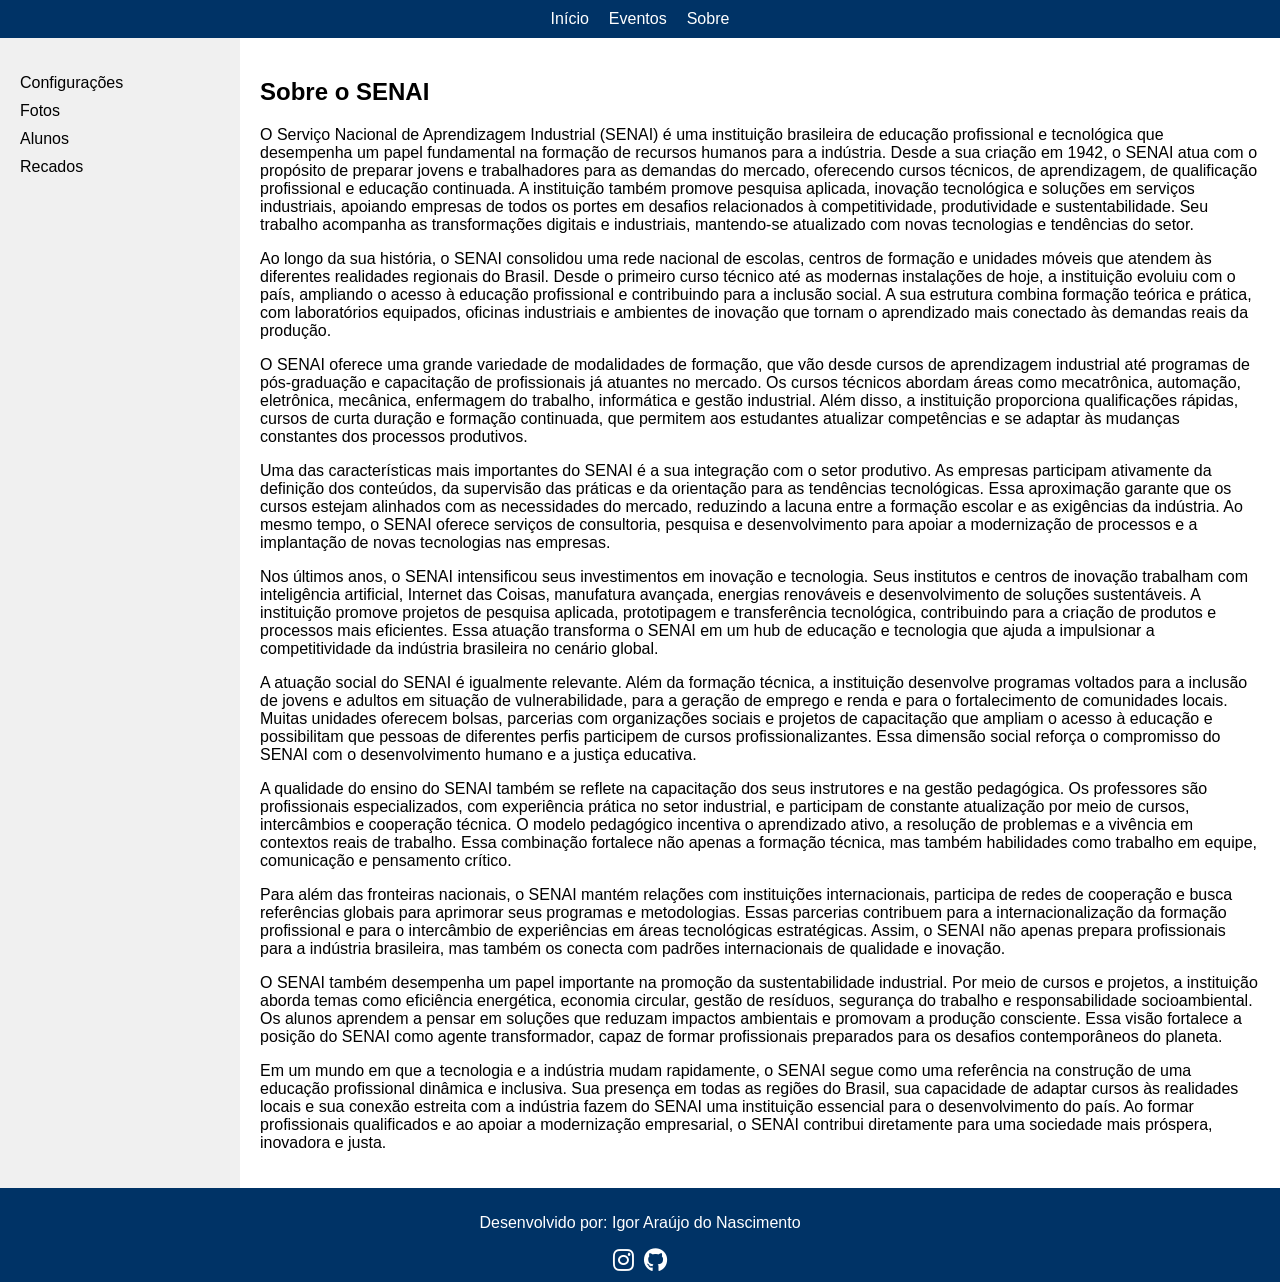
==== index.html @ a3f8551a "criando html" ====
<!DOCTYPE html>
<html lang="pt-br">
<head>
    <meta charset="UTF-8">
    <meta name="viewport" content="width=device-width, initial-scale=1.0">
    <title>Página SENAI</title>
    <link rel="stylesheet" href="https://cdnjs.cloudflare.com/ajax/libs/font-awesome/6.0.0-beta3/css/all.min.css">
    <link rel="stylesheet" href="style.css">
</head>
<body>
    <header>
        <nav>
            <ul>
                <li><a href="#inicio">Início</a></li>
                <li><a href="#eventos">Eventos</a></li>
                <li><a href="#sobre">Sobre</a></li>
            </ul>
        </nav>
    </header>
    <div class="container">
        <aside>
            <ul>
                <li>Configurações</li>
                <li>Fotos</li>
                <li>Alunos</li>
                <li>Recados</li>
            </ul>
        </aside>
        <main>
            <h2>Sobre o SENAI</h2>
            <p>O Serviço Nacional de Aprendizagem Industrial (SENAI) é uma instituição brasileira de educação profissional e tecnológica que desempenha um papel fundamental na formação de recursos humanos para a indústria. Desde a sua criação em 1942, o SENAI atua com o propósito de preparar jovens e trabalhadores para as demandas do mercado, oferecendo cursos técnicos, de aprendizagem, de qualificação profissional e educação continuada. A instituição também promove pesquisa aplicada, inovação tecnológica e soluções em serviços industriais, apoiando empresas de todos os portes em desafios relacionados à competitividade, produtividade e sustentabilidade. Seu trabalho acompanha as transformações digitais e industriais, mantendo-se atualizado com novas tecnologias e tendências do setor.</p>
            <p>Ao longo da sua história, o SENAI consolidou uma rede nacional de escolas, centros de formação e unidades móveis que atendem às diferentes realidades regionais do Brasil. Desde o primeiro curso técnico até as modernas instalações de hoje, a instituição evoluiu com o país, ampliando o acesso à educação profissional e contribuindo para a inclusão social. A sua estrutura combina formação teórica e prática, com laboratórios equipados, oficinas industriais e ambientes de inovação que tornam o aprendizado mais conectado às demandas reais da produção.</p>
            <p>O SENAI oferece uma grande variedade de modalidades de formação, que vão desde cursos de aprendizagem industrial até programas de pós-graduação e capacitação de profissionais já atuantes no mercado. Os cursos técnicos abordam áreas como mecatrônica, automação, eletrônica, mecânica, enfermagem do trabalho, informática e gestão industrial. Além disso, a instituição proporciona qualificações rápidas, cursos de curta duração e formação continuada, que permitem aos estudantes atualizar competências e se adaptar às mudanças constantes dos processos produtivos.</p>
            <p>Uma das características mais importantes do SENAI é a sua integração com o setor produtivo. As empresas participam ativamente da definição dos conteúdos, da supervisão das práticas e da orientação para as tendências tecnológicas. Essa aproximação garante que os cursos estejam alinhados com as necessidades do mercado, reduzindo a lacuna entre a formação escolar e as exigências da indústria. Ao mesmo tempo, o SENAI oferece serviços de consultoria, pesquisa e desenvolvimento para apoiar a modernização de processos e a implantação de novas tecnologias nas empresas.</p>
            <p>Nos últimos anos, o SENAI intensificou seus investimentos em inovação e tecnologia. Seus institutos e centros de inovação trabalham com inteligência artificial, Internet das Coisas, manufatura avançada, energias renováveis e desenvolvimento de soluções sustentáveis. A instituição promove projetos de pesquisa aplicada, prototipagem e transferência tecnológica, contribuindo para a criação de produtos e processos mais eficientes. Essa atuação transforma o SENAI em um hub de educação e tecnologia que ajuda a impulsionar a competitividade da indústria brasileira no cenário global.</p>
            <p>A atuação social do SENAI é igualmente relevante. Além da formação técnica, a instituição desenvolve programas voltados para a inclusão de jovens e adultos em situação de vulnerabilidade, para a geração de emprego e renda e para o fortalecimento de comunidades locais. Muitas unidades oferecem bolsas, parcerias com organizações sociais e projetos de capacitação que ampliam o acesso à educação e possibilitam que pessoas de diferentes perfis participem de cursos profissionalizantes. Essa dimensão social reforça o compromisso do SENAI com o desenvolvimento humano e a justiça educativa.</p>
            <p>A qualidade do ensino do SENAI também se reflete na capacitação dos seus instrutores e na gestão pedagógica. Os professores são profissionais especializados, com experiência prática no setor industrial, e participam de constante atualização por meio de cursos, intercâmbios e cooperação técnica. O modelo pedagógico incentiva o aprendizado ativo, a resolução de problemas e a vivência em contextos reais de trabalho. Essa combinação fortalece não apenas a formação técnica, mas também habilidades como trabalho em equipe, comunicação e pensamento crítico.</p>
            <p>Para além das fronteiras nacionais, o SENAI mantém relações com instituições internacionais, participa de redes de cooperação e busca referências globais para aprimorar seus programas e metodologias. Essas parcerias contribuem para a internacionalização da formação profissional e para o intercâmbio de experiências em áreas tecnológicas estratégicas. Assim, o SENAI não apenas prepara profissionais para a indústria brasileira, mas também os conecta com padrões internacionais de qualidade e inovação.</p>
            <p>O SENAI também desempenha um papel importante na promoção da sustentabilidade industrial. Por meio de cursos e projetos, a instituição aborda temas como eficiência energética, economia circular, gestão de resíduos, segurança do trabalho e responsabilidade socioambiental. Os alunos aprendem a pensar em soluções que reduzam impactos ambientais e promovam a produção consciente. Essa visão fortalece a posição do SENAI como agente transformador, capaz de formar profissionais preparados para os desafios contemporâneos do planeta.</p>
            <p>Em um mundo em que a tecnologia e a indústria mudam rapidamente, o SENAI segue como uma referência na construção de uma educação profissional dinâmica e inclusiva. Sua presença em todas as regiões do Brasil, sua capacidade de adaptar cursos às realidades locais e sua conexão estreita com a indústria fazem do SENAI uma instituição essencial para o desenvolvimento do país. Ao formar profissionais qualificados e ao apoiar a modernização empresarial, o SENAI contribui diretamente para uma sociedade mais próspera, inovadora e justa.</p>
        </main>
    </div>
    <footer>
        <p>Desenvolvido por: Igor Araújo do Nascimento</p>
        <div class="social-links">
            <a href="#" class="fab fa-instagram"></a>
            <a href="#" class="fab fa-github"></a>
        </div>
    </footer>
</body>
</html>
---- style.css ----
body {
    font-family: Arial, sans-serif;
    margin: 0;
    padding: 0;
    display: flex;
    flex-direction: column;
    min-height: 100vh;
}

header {
    background-color: #003366;
    color: white;
    padding: 10px 20px;
}

header nav ul {
    list-style: none;
    display: flex;
    gap: 20px;
    margin: 0;
    padding: 0;
    justify-content: center;
}

header nav ul li a {
    color: white;
    text-decoration: none;
}

.container {
    display: flex;
    flex: 1;
}

aside {
    width: 200px;
    background-color: #f0f0f0;
    padding: 20px;
}

aside ul {
    list-style: none;
    padding: 0;
}

aside ul li {
    margin-bottom: 10px;
}

main {
    flex: 1;
    padding: 20px;
}

footer {
    background-color: #003366;
    color: white;
    text-align: center;
    padding: 10px;
}

.social-links {
    display: flex;
    justify-content: center;
    gap: 10px;
    margin-top: 10px;
}

.social-links a {
    color: white;
    font-size: 24px;
    text-decoration: none;
}

.fa-instagram {
    color: #E4405F 
}

.fa-github {
    color: #333 
}
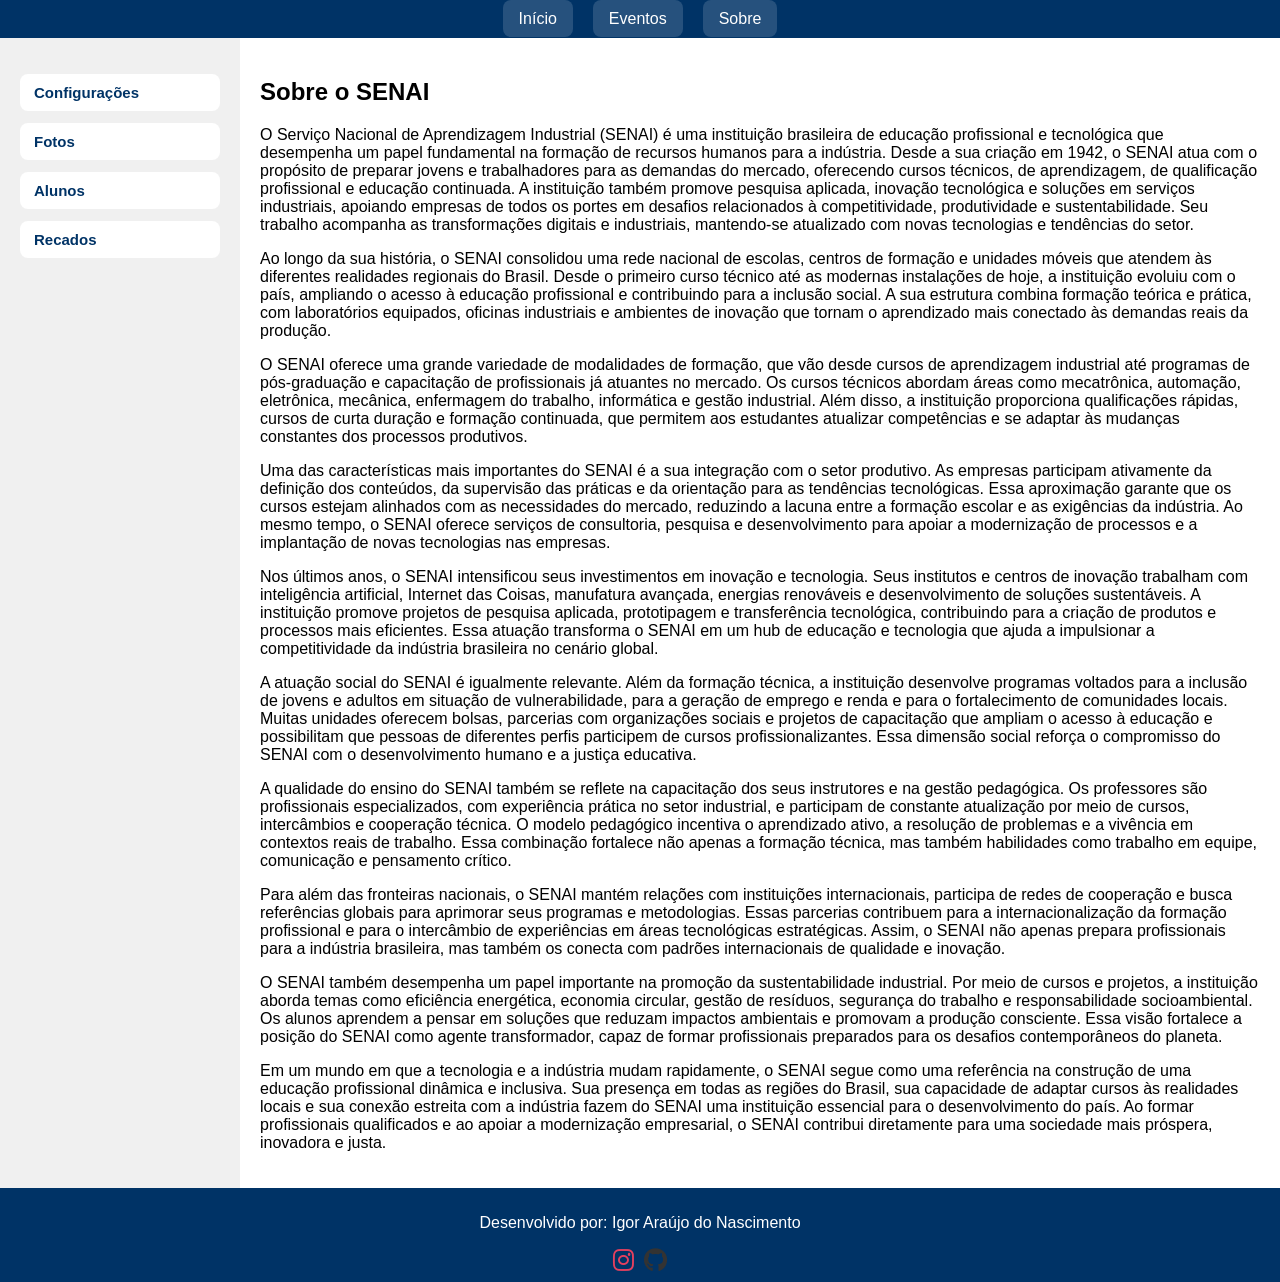
==== commit 2a3eb423: "criando html e css" ====
--- a/index.html
+++ b/index.html
@@ -20,10 +20,10 @@
     <div class="container">
         <aside>
             <ul>
-                <li>Configurações</li>
-                <li>Fotos</li>
-                <li>Alunos</li>
-                <li>Recados</li>
+                <li><button type="button">Configurações</button></li>
+                <li><button type="button">Fotos</button></li>
+                <li><button type="button">Alunos</button></li>
+                <li><button type="button">Recados</button></li>
             </ul>
         </aside>
         <main>
--- a/style.css
+++ b/style.css
@@ -25,6 +25,14 @@
 header nav ul li a {
     color: white;
     text-decoration: none;
+    padding: 10px 16px;
+    background-color: rgba(255, 255, 255, 0.15);
+    border-radius: 8px;
+    transition: background-color 0.2s ease;
+}
+
+header nav ul li a:hover {
+    background-color: rgba(255, 255, 255, 0.3);
 }
 
 .container {
@@ -44,7 +52,27 @@
 }
 
 aside ul li {
-    margin-bottom: 10px;
+    margin-bottom: 12px;
+}
+
+aside ul li button {
+    width: 100%;
+    padding: 10px 14px;
+    border: none;
+    border-radius: 8px;
+    background-color: #ffffff;
+    color: #003366;
+    font-size: 15px;
+    font-weight: 600;
+    cursor: pointer;
+    text-align: left;
+    transition: background-color 0.2s ease, transform 0.2s ease, box-shadow 0.2s ease;
+}
+
+aside ul li button:hover {
+    background-color: #e8f0ff;
+    transform: translateX(2px);
+    box-shadow: 0 4px 10px rgba(0, 0, 0, 0.08);
 }
 
 main {
@@ -73,9 +101,9 @@
 }
 
 .fa-instagram {
-    color: #E4405F 
+    color: #E4405F !important;
 }
 
 .fa-github {
-    color: #333 
+    color: #333 !important;
 }
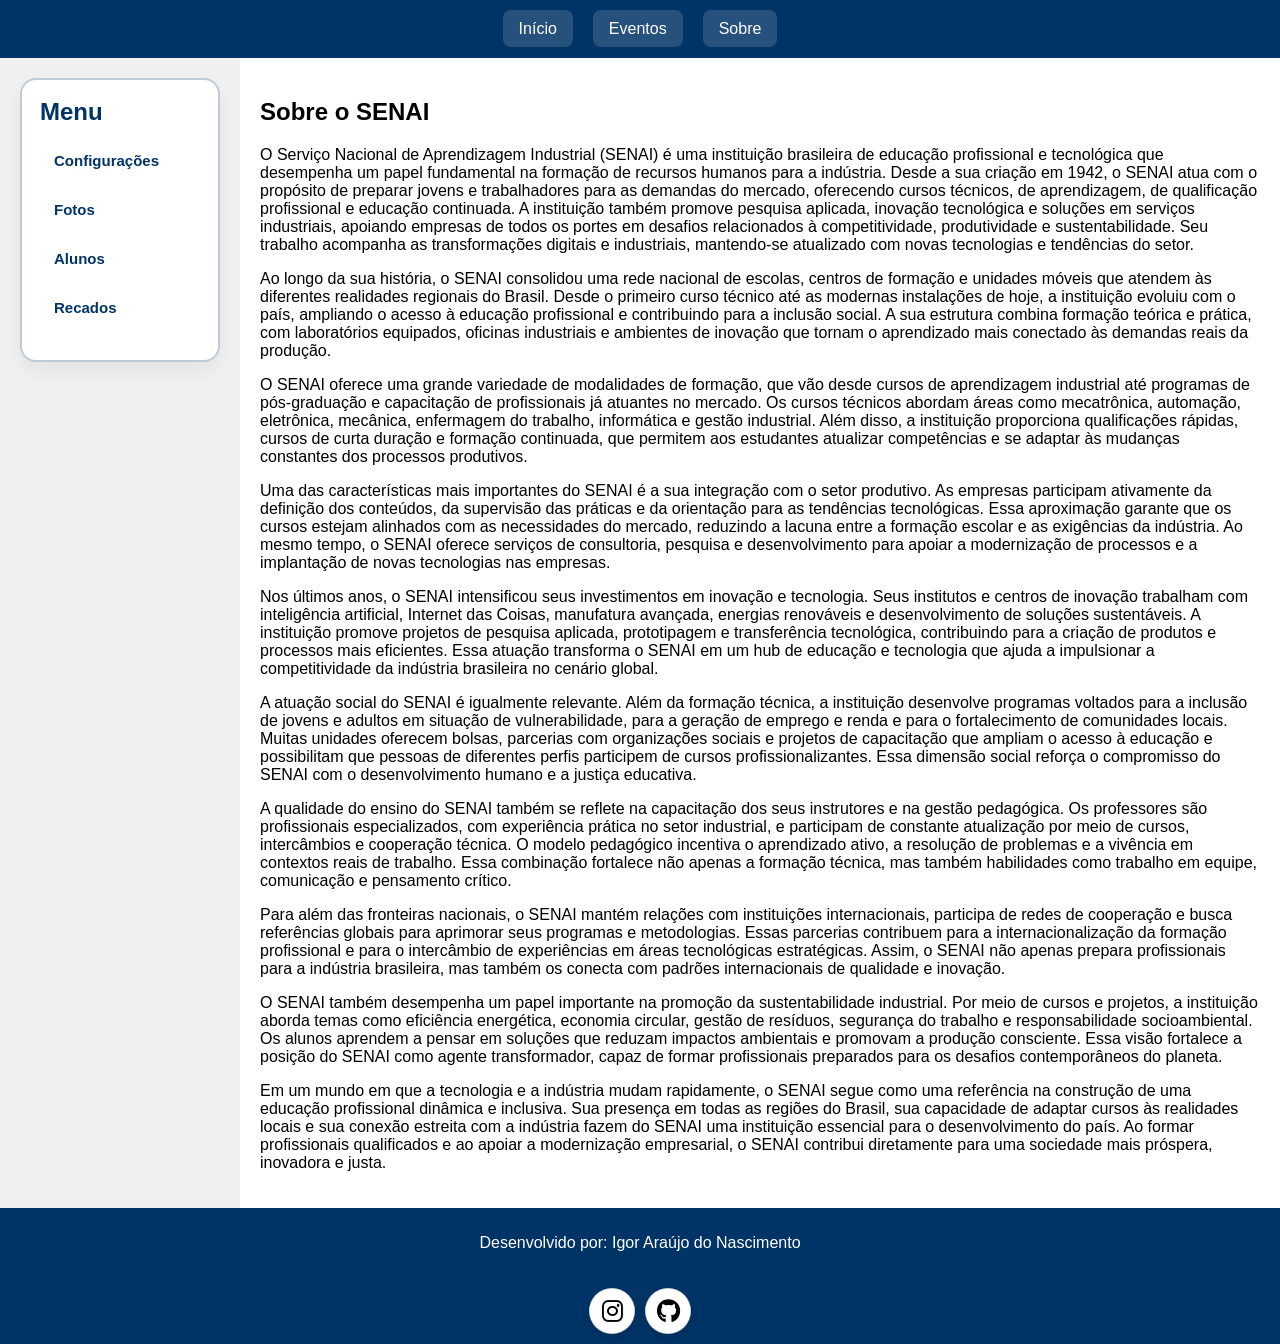
==== commit 1726304f: "html e css" ====
--- a/index.html
+++ b/index.html
@@ -10,8 +10,12 @@
 <body>
     <header>
         <nav>
+            <div class="header-brand">
+                <span class="sistema-text">Sistema</span>
+                <span class="fiep-text">FIEP</span>
+            </div>
             <ul>
-                <li><a href="#inicio">Início</a></li>
+                <li><a href="inicio.html">Início</a></li>
                 <li><a href="#eventos">Eventos</a></li>
                 <li><a href="#sobre">Sobre</a></li>
             </ul>
@@ -19,12 +23,15 @@
     </header>
     <div class="container">
         <aside>
-            <ul>
-                <li><button type="button">Configurações</button></li>
-                <li><button type="button">Fotos</button></li>
-                <li><button type="button">Alunos</button></li>
-                <li><button type="button">Recados</button></li>
-            </ul>
+            <div class="menu-box">
+                <h2>Menu</h2>
+                <ul>
+                    <li><button type="button">Configurações</button></li>
+                    <li><button type="button">Fotos</button></li>
+                    <li><button type="button">Alunos</button></li>
+                    <li><button type="button">Recados</button></li>
+                </ul>
+            </div>
         </aside>
         <main>
             <h2>Sobre o SENAI</h2>
--- a/style.css
+++ b/style.css
@@ -7,10 +7,54 @@
     min-height: 100vh;
 }
 
+@import url('https://fonts.googleapis.com/css2?family=Merriweather:wght@900&display=swap');
+
 header {
     background-color: #003366;
     color: white;
-    padding: 10px 20px;
+    padding: 20px 20px;
+    display: flex;
+    justify-content: center;
+    align-items: center;
+}
+
+header nav {
+    width: 100%;
+    max-width: 1100px;
+    display: flex;
+    justify-content: center;
+    align-items: center;
+    gap: 20px;
+    position: relative;
+}
+
+.header-brand {
+    display: flex;
+    flex-direction: column;
+    line-height: 1.2;
+    position: absolute;
+    left: -380px;
+    font-family: 'Merriweather', serif;
+    font-weight: 900;
+    font-style: italic;
+    color: #ffffff;
+    text-shadow: 0 2px 8px rgba(0, 0, 0, 0.3);
+}
+
+.sistema-text {
+    font-size: 0.55rem;
+    letter-spacing: 0.12em;
+    text-transform: uppercase;
+    opacity: 1;
+    font-weight: 900;
+}
+
+.fiep-text {
+    font-size: 0.95rem;
+    font-weight: 900;
+    letter-spacing: 0.15em;
+    text-transform: uppercase;
+    opacity: 1;
 }
 
 header nav ul {
@@ -44,6 +88,21 @@
     width: 200px;
     background-color: #f0f0f0;
     padding: 20px;
+}
+
+.menu-box {
+    background-color: #ffffff;
+    border: 2px solid rgba(0, 51, 102, 0.25);
+    border-radius: 16px;
+    box-shadow: 0 8px 18px rgba(0, 0, 0, 0.06);
+    padding: 18px;
+    color: #333333;
+}
+
+.menu-box h2 {
+    margin-top: 0;
+    margin-bottom: 16px;
+    color: #003366;
 }
 
 aside ul {
@@ -85,6 +144,146 @@
     color: white;
     text-align: center;
     padding: 10px;
+    display: flex;
+    flex-direction: column;
+    justify-content: center;
+    align-items: center;
+    gap: 10px;
+}
+
+.social-links {
+    display: flex;
+    justify-content: center;
+    gap: 10px;
+    margin-top: 10px;
+}
+
+.social-links a {
+    color: #000000 !important;
+    font-size: 24px;
+    text-decoration: none;
+    background-color: #ffffff;
+    width: 44px;
+    height: 44px;
+    display: inline-flex;
+    align-items: center;
+    justify-content: center;
+    border-radius: 50%;
+    border: 1px solid rgba(0, 0, 0, 0.12);
+    box-shadow: 0 4px 10px rgba(0, 0, 0, 0.12);
+    transition: background-color 0.2s ease, color 0.2s ease, transform 0.2s ease;
+}
+
+.social-links a:hover {
+    background-color: #000000;
+    color: #ffffff !important;
+}
+
+.fa-instagram,
+.fa-github {
+    color: inherit !important;
+}
+
+.inicio-page {
+    display: flex;
+    justify-content: center;
+    align-items: center;
+    padding: 20px;
+}
+
+.hero-card {
+    display: grid;
+    grid-template-columns: 1.2fr 1fr;
+    gap: 24px;
+    width: 100%;
+    max-width: 1100px;
+    background-color: #ffffff;
+    border-radius: 24px;
+    box-shadow: 0 20px 40px rgba(0, 0, 0, 0.08);
+    padding: 30px;
+}
+
+.hero-content h1 {
+    margin-top: 0;
+    color: #003366;
+}
+
+.hero-content p {
+    line-height: 1.8;
+    color: #333333;
+    margin-bottom: 18px;
+}
+
+.hero-image {
+    display: flex;
+    justify-content: center;
+    align-items: center;
+}
+
+.hero-photo {
+    width: 100%;
+    max-width: 420px;
+    min-height: 320px;
+    border-radius: 24px;
+    box-shadow: 0 18px 36px rgba(0, 0, 0, 0.12);
+    object-fit: cover;
+    background-color: #dddddd;
+    display: block;
+}
+
+.photo-top {
+    height: 140px;
+    background: radial-gradient(circle at 30% 20%, rgba(255,255,255,0.25), transparent 45%),
+                radial-gradient(circle at 70% 25%, rgba(255,255,255,0.18), transparent 40%);
+}
+
+.photo-bottom {
+    padding: 18px;
+    display: grid;
+    gap: 14px;
+    grid-template-columns: repeat(2, 1fr);
+    align-items: end;
+}
+
+.worker.block {
+    height: 110px;
+    border-radius: 18px;
+    background: linear-gradient(180deg, #f5f5f5, #dde7ef);
+    box-shadow: inset 0 8px 14px rgba(0, 0, 0, 0.08);
+}
+
+.worker.block.small {
+    height: 80px;
+}
+
+.machine {
+    grid-column: span 2;
+    height: 90px;
+    border-radius: 18px;
+    background: linear-gradient(180deg, #223e60, #3c6d98);
+    position: relative;
+}
+
+.machine::before {
+    content: "";
+    position: absolute;
+    left: 16px;
+    top: 18px;
+    width: 60px;
+    height: 16px;
+    background: #9cc8e1;
+    border-radius: 6px;
+}
+
+.machine::after {
+    content: "";
+    position: absolute;
+    right: 16px;
+    bottom: 16px;
+    width: 40px;
+    height: 40px;
+    background: #f5f5f5;
+    border-radius: 50%;
 }
 
 .social-links {
